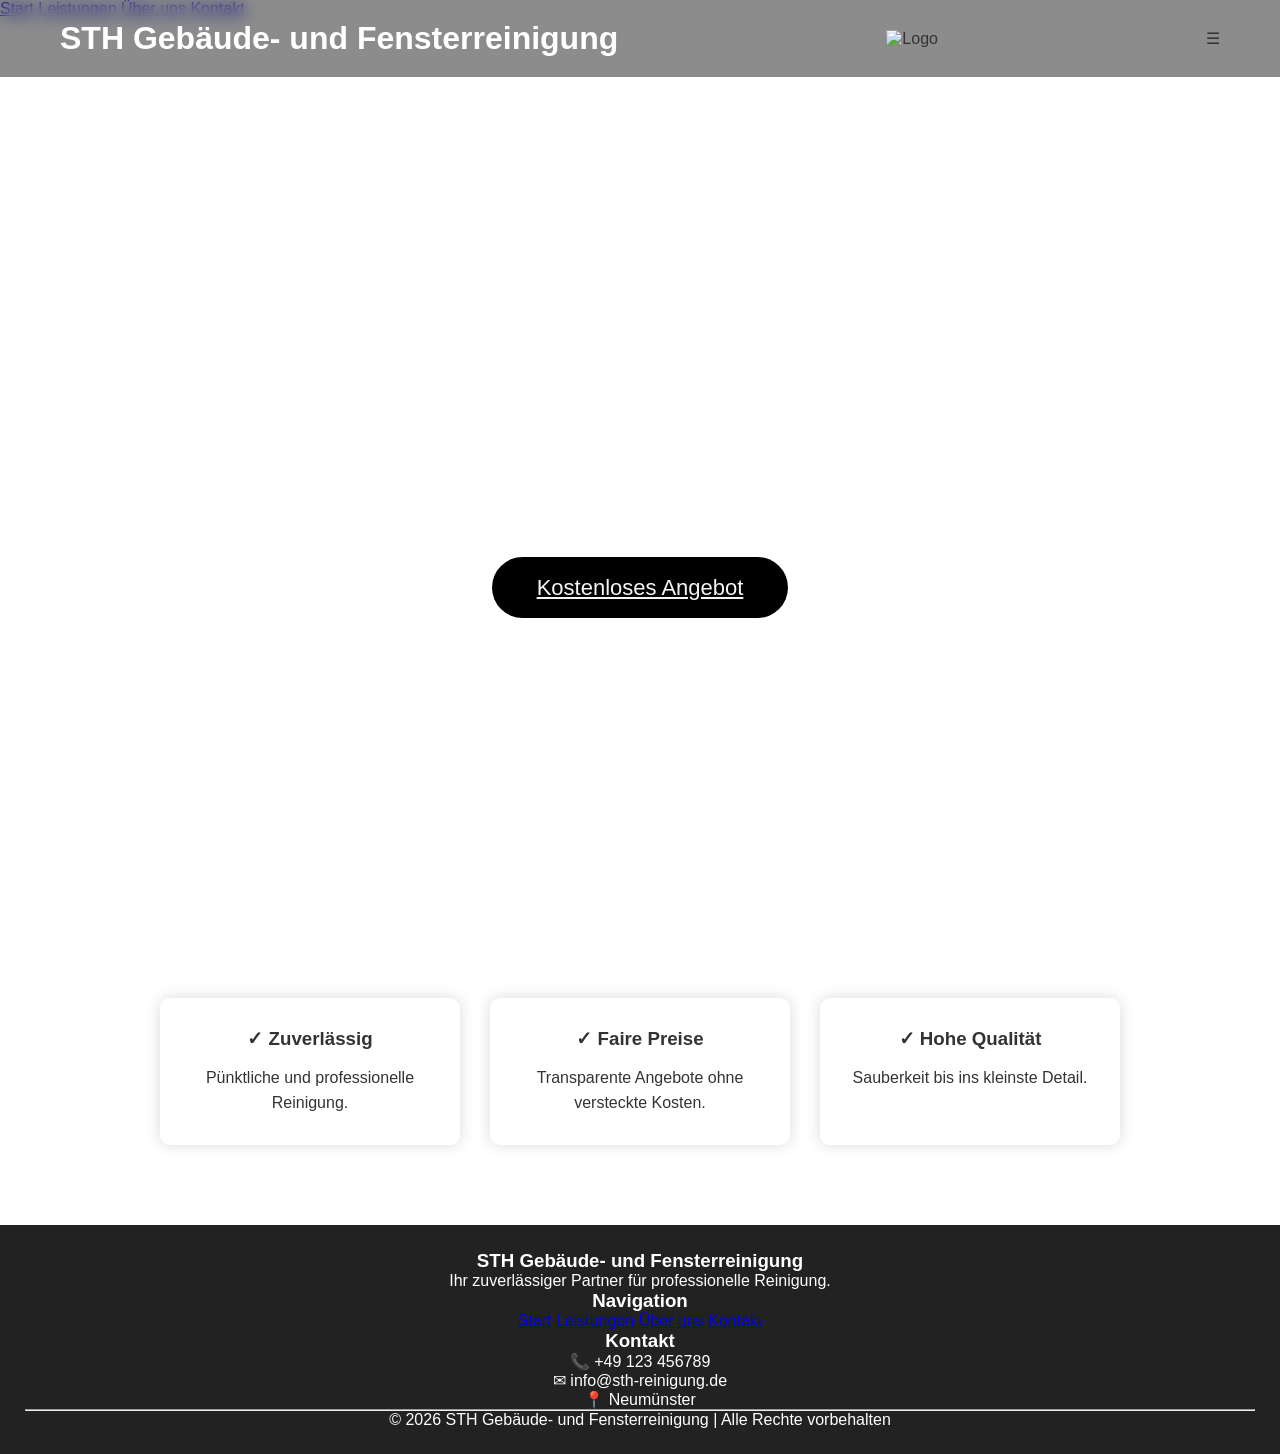
==== index.html @ c325582c "Add files via upload" ====
<!DOCTYPE html>
<html lang="de">
<head>
    <meta charset="UTF-8">
    <meta name="viewport" content="width=device-width, initial-scale=1.0">
    <title>STH Gebäude- und Fensterreinigung</title>

    <link rel="stylesheet" href="style.css">
</head>

<body>

    <nav>

    <h1>STH Gebäude- und Fensterreinigung</h1>

    <div class="logo">
        <img src="images/neuesLogo.png" alt="Logo">
    </div>

    <div class="hamburger" id="hamburger">
        ☰
    </div>

</nav>

<div class="mobile-menu" id="mobileMenu">

    <a href="index.html">Start</a>
    <a href="leistungen.html">Leistungen</a>
    <a href="ueber-uns.html">Über uns</a>
    <a href="kontakt.html">Kontakt</a>

</div>
    <header class="hero">

        <div class="hero-content">

            <h2>Ihr Partner für professionelle Reinigung</h2>

            <p>
                Zuverlässig • Gründlich • Preiswert
            </p>

            <a href="kontakt.html" class="btn">
                Kostenloses Angebot
            </a>

        </div>

    </header>
    

    <section class="vorteile">

        <div class="box">
            <h3>✓ Zuverlässig</h3>
            <p>Pünktliche und professionelle Reinigung.</p>
        </div>

        <div class="box">
            <h3>✓ Faire Preise</h3>
            <p>Transparente Angebote ohne versteckte Kosten.</p>
        </div>

        <div class="box">
            <h3>✓ Hohe Qualität</h3>
            <p>Sauberkeit bis ins kleinste Detail.</p>
        </div>

    </section>

 <footer>

    <div class="footer-container">

        <div class="footer-links">

            <h3>STH Gebäude- und Fensterreinigung</h3>

            <p>Ihr zuverlässiger Partner für professionelle Reinigung.</p>

        </div>

        <div class="footer-links">

            <h3>Navigation</h3>

            <a href="index.html">Start</a>
            <a href="leistungen.html">Leistungen</a>
            <a href="ueber-uns.html">Über uns</a>
            <a href="kontakt.html">Kontakt</a>

        </div>

        <div class="footer-links">

            <h3>Kontakt</h3>

            <p>📞 +49 123 456789</p>
            <p>✉ info@sth-reinigung.de</p>
            <p>📍 Neumünster</p>

        </div>

    </div>

    <hr>

    <p class="copyright">
        © 2026 STH Gebäude- und Fensterreinigung | Alle Rechte vorbehalten
    </p>

</footer>

    <script src="script.js"></script>

</body>
</html>
---- style.css ----
* {
    margin: 0;
    padding: 0;
    box-sizing: border-box;
}

body{
    font-family: Arial, Helvetica, sans-serif;
    color: #333;
}

/* ---------------- Navigation ---------------- */

nav{
    position: fixed;
    top: 0;
    width: 100%;
    padding: 20px 60px;
    display: flex;
    justify-content: space-between;
    align-items: center;
    background: rgba(0,0,0,0.45);
    backdrop-filter: blur(8px);
}

nav h1{
    color: white;
    font-size: 32px;
}

.menu a{
    color: white;
    text-decoration: none;
    margin-left: 30px;
    font-size: 18px;
    transition: .3s;
}

.menu a:hover{
    color: #7CFC00;
}

/* ---------------- Hero ---------------- */

.hero{
    height: 100vh;
    background-image: url("/images/start.jpg");
    background-size: cover;
    background-position: center;
    display: flex;
    justify-content: center;
    align-items: center;
}

.hero-content{
    text-align:center;
    color:white;
}

.hero h2{
    font-size: 64px;
    max-width: 900px;
    margin: 0 auto 20px;
}

.hero p{
    font-size: 28px;
    margin-bottom: 40px;
}

/* ---------------- Button ---------------- */

.btn{

    background:black;
    color: whitesmoke;

    padding:18px 45px;

    border-radius:50px;

    font-size:22px;

}
.btn:hover{
    background: green;
    transform: scale(1.05);
}

/* ---------------- Vorteile ---------------- */

.vorteile{
    padding: 80px;
    display: flex;
    justify-content: center;
    gap: 30px;
}

.box{
    width: 300px;
    background: white;
    padding: 30px;
    border-radius: 10px;
    text-align: center;
    box-shadow: 0px 0px 15px rgba(0,0,0,.15);
}

.box h3{
    margin-bottom: 15px;
}

.box p{
    line-height: 25px;
}

/* ---------------- Footer ---------------- */

footer{
    background: #222;
    color: white;
    text-align: center;
    padding: 25px;
}

/* ---------------- Responsive ---------------- */

@media(max-width:900px){

    nav{
        flex-direction: column;
    }

    .menu{
        margin-top:20px;
    }

    .vorteile{
        flex-direction: column;
        align-items:center;
    }

    .hero h2{
        font-size:35px;
    }

}
/* Leistungen */

.leistungen{
    padding:140px 80px 80px;
    text-align:center;
}

.leistungen h2{
    font-size:45px;
    margin-bottom:50px;
}

.karten{
    display:flex;
    flex-wrap:wrap;
    justify-content:center;
    gap:30px;
}

.karte{
    width:320px;
    background:white;
    padding:30px;
    border-radius:12px;
    box-shadow:0 0 15px rgba(0,0,0,.15);
    transition:.3s;
}

.karte:hover{
    transform:translateY(-8px);
}

.karte h3{
    margin-bottom:15px;
}

.karte p{
    line-height:26px;
}
/* Kontakt */

.kontakt{

    padding:140px 80px;

}

.kontakt h2{

    text-align:center;
    font-size:45px;
    margin-bottom:20px;

}

.kontakt > p{

    text-align:center;
    margin-bottom:60px;

}

.kontakt-container{

    display:flex;
    justify-content:space-between;
    gap:60px;
    align-items:flex-start;

}

.kontakt-info{

    width:40%;
    background:white;
    padding:40px;
    border-radius:10px;
    box-shadow:0 0 15px rgba(0,0,0,.15);

}

.kontakt-info h3{

    margin-bottom:25px;

}

.kontakt-info p{

    margin:20px 0;

}

form{

    width:60%;
    display:flex;
    flex-direction:column;
    gap:20px;

}

form input,
form textarea{

    padding:15px;
    border:1px solid #ccc;
    border-radius:8px;
    font-size:16px;

}

form textarea{

    resize:none;

}

form button{

    background:#7CFC00;
    border:none;
    padding:15px;
    font-size:18px;
    border-radius:8px;
    cursor:pointer;
    transition:.3s;

}

form button:hover{

    background:#63c700;

}

/* ---------------- Über uns ---------------- */

.ueber-uns {
    padding: 140px 80px 80px;
    text-align: center;
}

.ueber-uns h2 {
    font-size: 45px;
    margin-bottom: 30px;
}

.ueber-uns p {
    max-width: 800px;
    margin: 20px auto;
    line-height: 30px;
}

.team {
    width: 500px;
    max-width: 100%;
    border-radius: 10px;
    margin: 40px 0;
}

.ueber-uns h3 {
    margin-top: 40px;
    margin-bottom: 20px;
    font-size: 30px;
}

.werte {
    display: flex;
    justify-content: center;
    gap: 30px;
    margin: 50px 0;
    flex-wrap: wrap;
}

.wert {
    width: 300px;
    background: white;
    padding: 30px;
    border-radius: 10px;
    box-shadow: 0 0 15px rgba(0,0,0,0.15);
}

.wert h3 {
    margin-bottom: 15px;
}

.wert p {
    line-height: 25px;
}
.ueber-hero {
    height: 500px;
    background:
        linear-gradient(rgba(0,0,0,.45), rgba(0,0,0,.45)),
        url("/images/uberuns.jpg");

    background-size: cover;
    background-position: center;
    display: flex;
    justify-content: center;
    align-items: center;
}

.ueber-hero h2 {
    color: white;
    font-size: 60px;
    background: rgba(0,0,0,.5);
    padding: 20px 40px;
    border-radius: 10px;
}
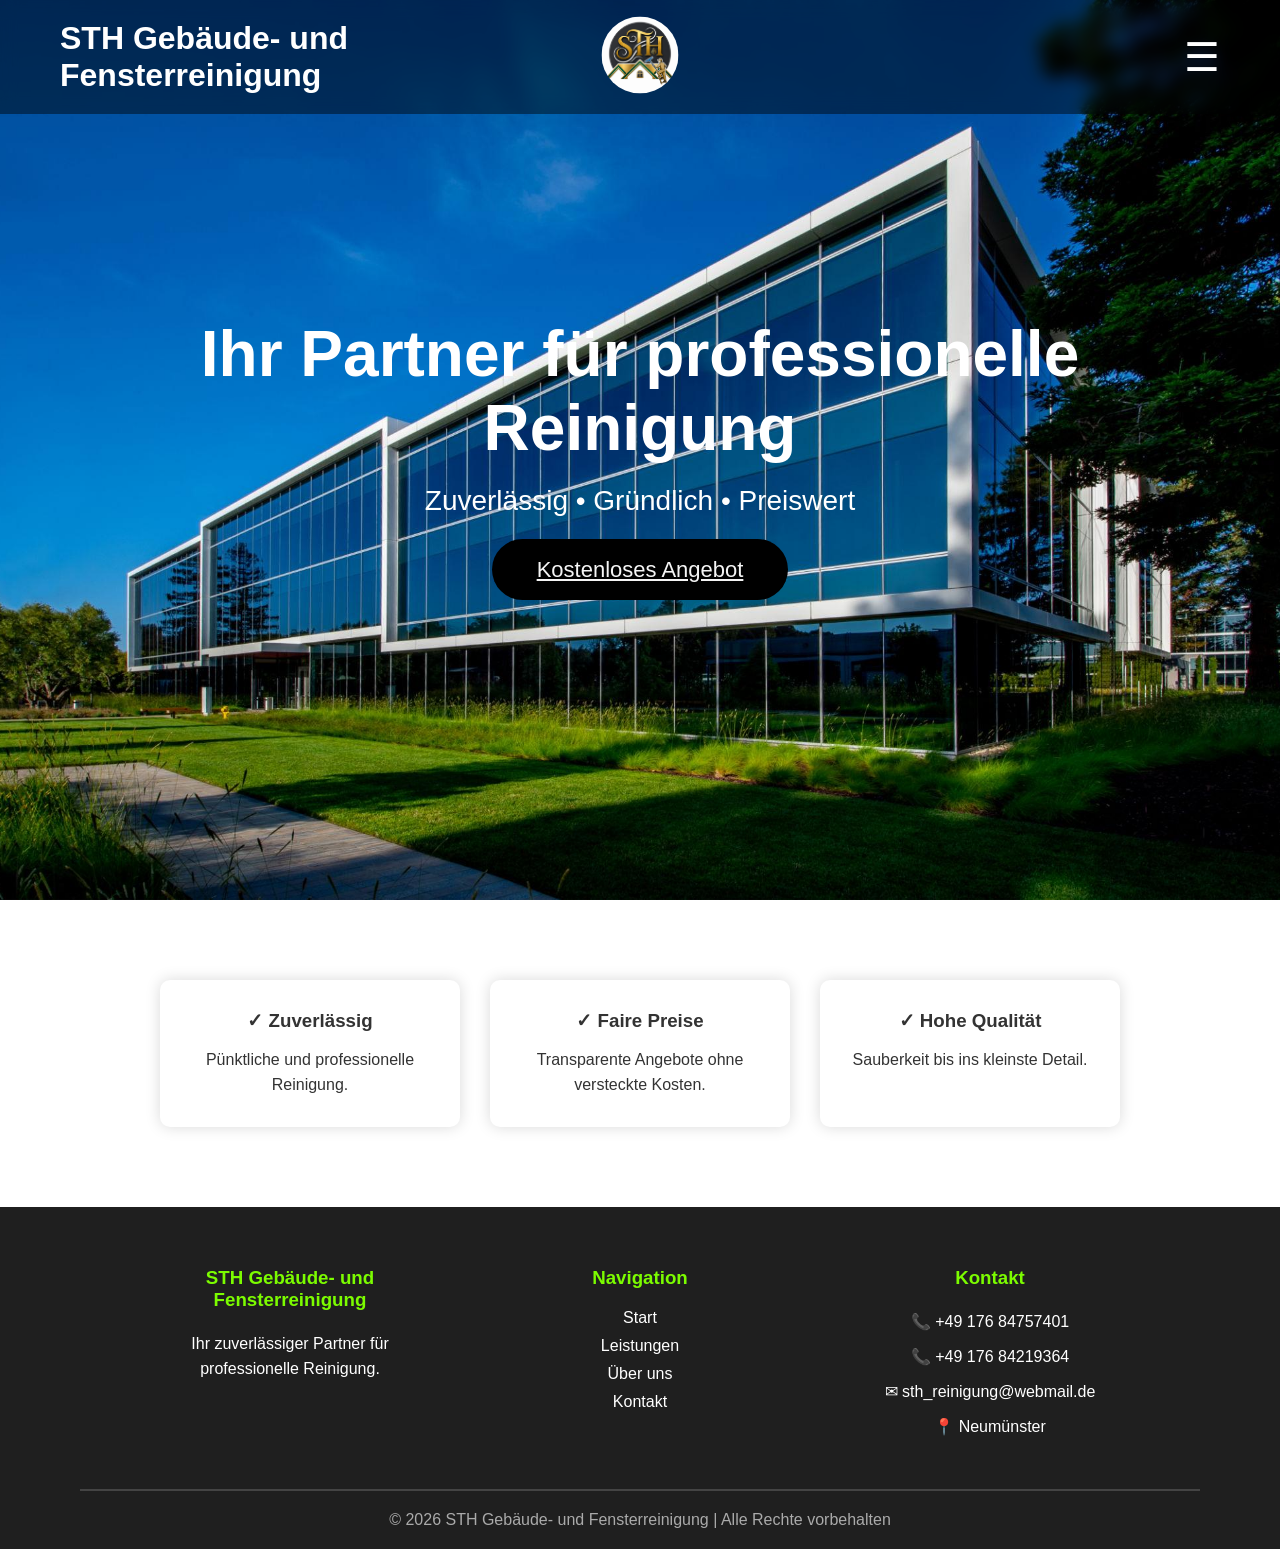
==== commit f849a9b0: "Update index.html" ====
--- a/index.html
+++ b/index.html
@@ -97,8 +97,9 @@
 
             <h3>Kontakt</h3>
 
-            <p>📞 +49 123 456789</p>
-            <p>✉ info@sth-reinigung.de</p>
+            <p>📞 +49 176 84757401</p>
+            <p>📞 +49 176 84219364</p>
+            <p>✉ sth_reinigung@webmail.de</p>
             <p>📍 Neumünster</p>
 
         </div>
@@ -116,4 +117,4 @@
     <script src="script.js"></script>
 
 </body>
-</html>+</html>
--- a/style.css
+++ b/style.css
@@ -16,23 +16,82 @@
     top: 0;
     width: 100%;
     padding: 20px 60px;
-    display: flex;
-    justify-content: space-between;
+
+    display: grid;
+    grid-template-columns: 1fr auto 1fr;
     align-items: center;
-    background: rgba(0,0,0,0.45);
+
+    background: rgba(0,0,0,.45);
     backdrop-filter: blur(8px);
 }
-
 nav h1{
-    color: white;
-    font-size: 32px;
+    color:white;
+    font-size:32px;
+    justify-self:start;
+}
+
+.logo{
+    justify-self:center;
+}
+
+.logo img{
+    width:70px;
+    height:70px;
+    border-radius:50%;
+    object-fit:cover;
+    transform: scale(1.1);
+}
+.hamburger{
+    justify-self:end;
+    color:white;
+    font-size:40px;
+    cursor:pointer;
+    user-select:none;
+    transition: .3s;
+}
+
+.mobile-menu{
+    display:none;
+    position:fixed;
+    top:105px;
+    right:30px;
+
+    width:220px;
+
+    background:white;
+    border-radius:12px;
+    overflow:hidden;
+
+    box-shadow:0 10px 25px rgba(0,0,0,.25);
+
+    z-index:999;
+}
+
+.mobile-menu a{
+    display:block;
+    padding:18px;
+    color:#333;
+    text-decoration:none;
+    border-bottom:1px solid #eee;
+}
+
+.mobile-menu a:last-child{
+    border-bottom:none;
+}
+
+.mobile-menu a:hover{
+    background:#f3f3f3;
+}
+
+.menu{
+    justify-self:end;
 }
 
 .menu a{
-    color: white;
-    text-decoration: none;
-    margin-left: 30px;
-    font-size: 18px;
+    color:white;
+    text-decoration:none;
+    margin-left:30px;
+    font-size:18px;
     transition: .3s;
 }
 
@@ -44,7 +103,7 @@
 
 .hero{
     height: 100vh;
-    background-image: url("/images/start.jpg");
+    background-image: url("images/start.jpg");
     background-size: cover;
     background-position: center;
     display: flex;
@@ -80,6 +139,7 @@
     border-radius:50px;
 
     font-size:22px;
+    transition: .3s;
 
 }
 .btn:hover{
@@ -338,7 +398,7 @@
     height: 500px;
     background:
         linear-gradient(rgba(0,0,0,.45), rgba(0,0,0,.45)),
-        url("/images/uberuns.jpg");
+        url("images/wagen.jpg");
 
     background-size: cover;
     background-position: center;
@@ -349,8 +409,72 @@
 
 .ueber-hero h2 {
     color: white;
-    font-size: 60px;
+    font-size: 40px;
     background: rgba(0,0,0,.5);
-    padding: 20px 40px;
+    padding: 20px 20px;
     border-radius: 10px;
-}+}
+/* ---------- Footer ---------- */
+
+footer{
+    background:#1f1f1f;
+    color:white;
+    padding:60px 80px 20px;
+}
+
+.footer-container{
+    display:flex;
+    justify-content:center;
+    align-items:flex-start;
+    gap:50px;
+    flex-wrap:wrap;
+}
+
+.footer-links{
+    width:300px;
+    text-align:center;
+}
+
+.footer-links h3{
+    margin-bottom:20px;
+    color:#7CFC00;
+}
+
+.footer-links p{
+    margin-bottom:10px;
+    line-height:25px;
+}
+
+.footer-links a{
+    display:block;
+    color:white;
+    text-decoration:none;
+    margin-bottom:10px;
+}
+
+.footer-links a:hover{
+    color:#7CFC00;
+}
+
+footer hr{
+    margin:40px 0 20px;
+    border:1px solid #444;
+}
+
+.copyright{
+    text-align:center;
+    color:#aaa;
+}
+@media (max-width: 768px) {
+
+    .kontakt-container {
+        flex-direction: column;
+    }
+
+    .kontakt-info,
+    form {
+        width: 100%;
+        box-sizing: border-box;
+    }
+
+}
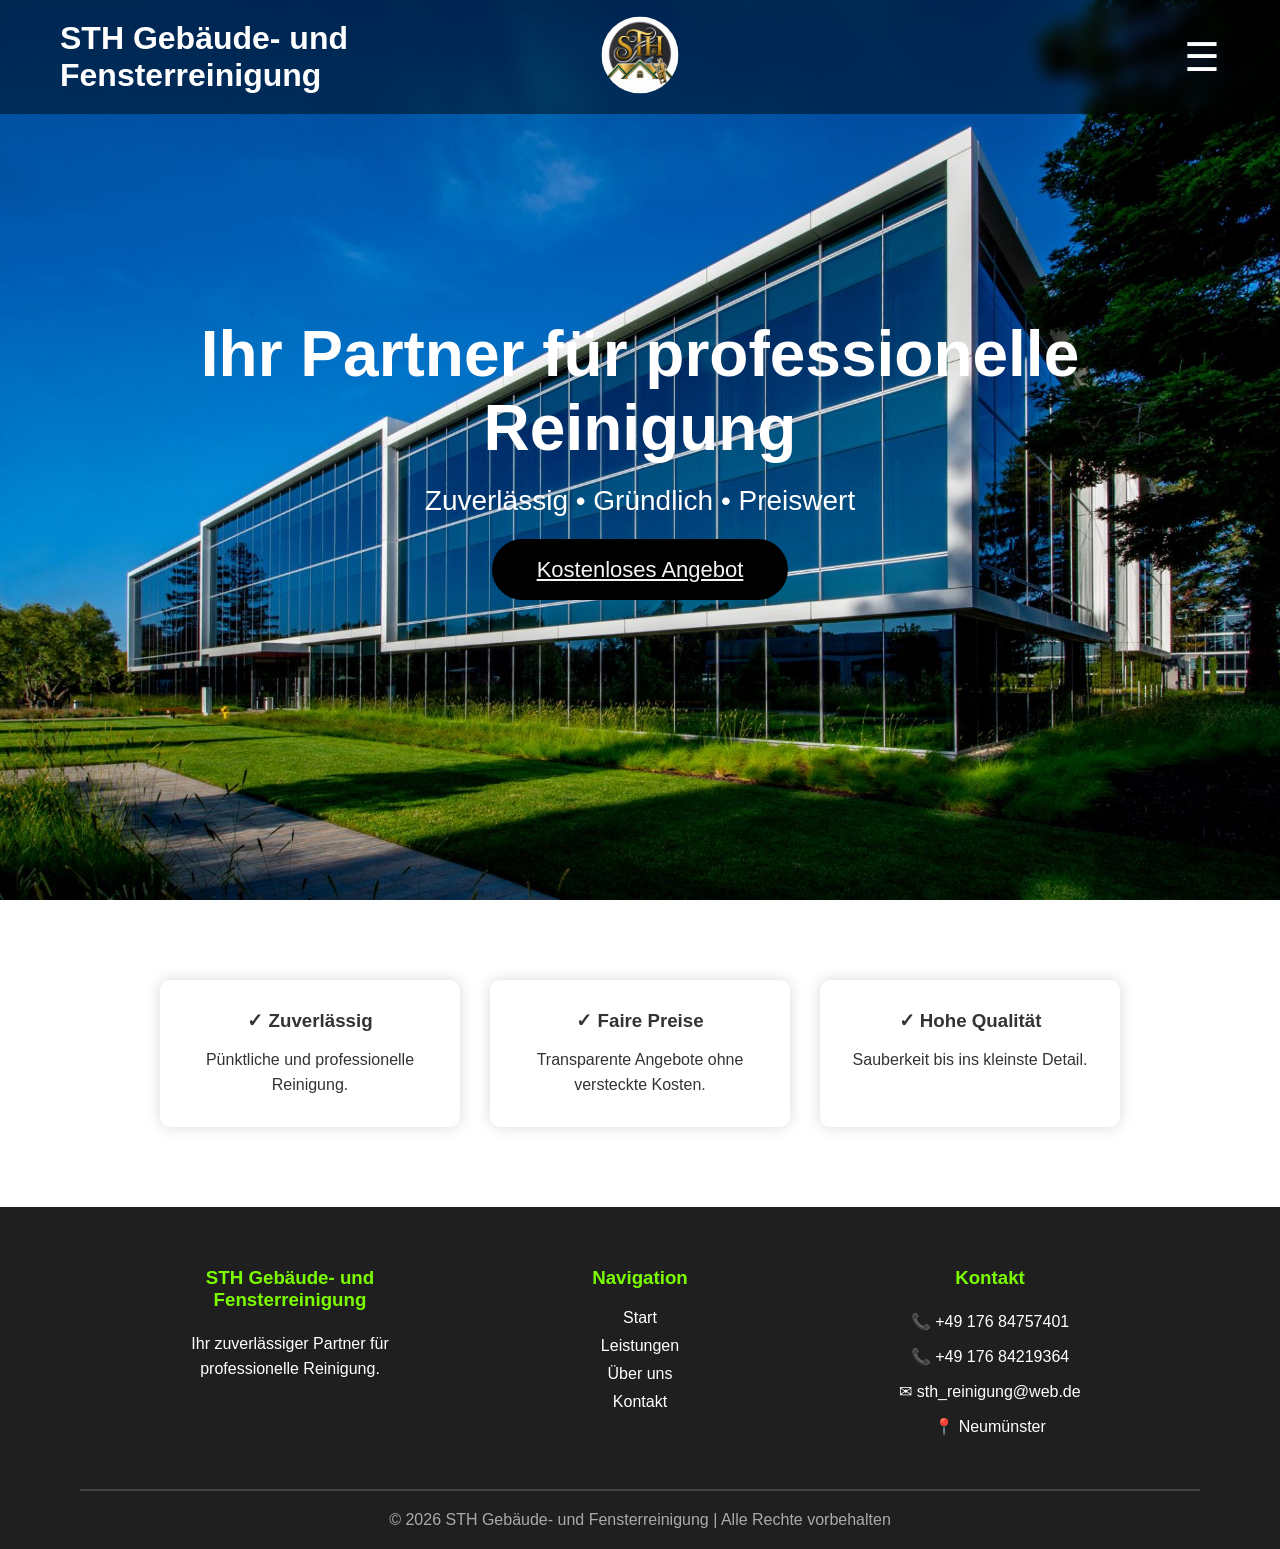
==== commit 2c99f37c: "Update index.html" ====
--- a/index.html
+++ b/index.html
@@ -99,7 +99,7 @@
 
             <p>📞 +49 176 84757401</p>
             <p>📞 +49 176 84219364</p>
-            <p>✉ sth_reinigung@webmail.de</p>
+            <p>✉ sth_reinigung@web.de</p>
             <p>📍 Neumünster</p>
 
         </div>
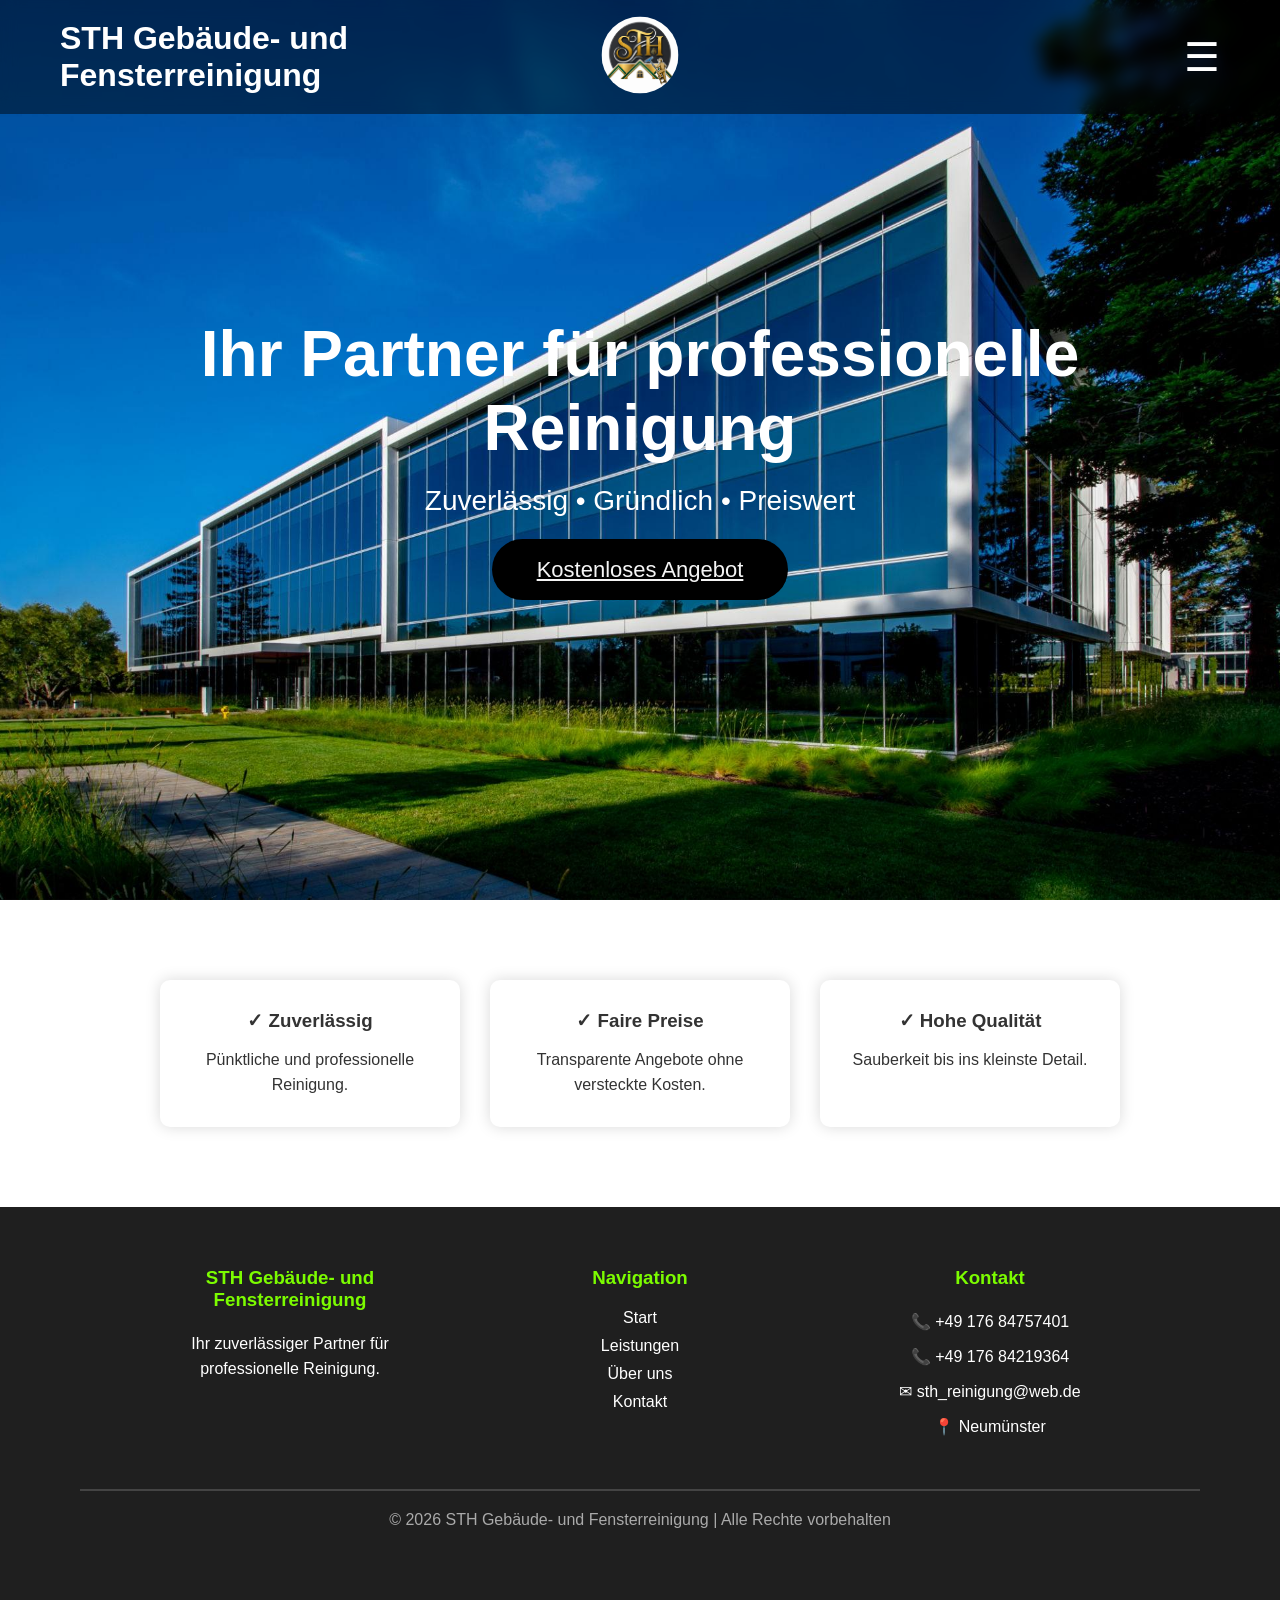
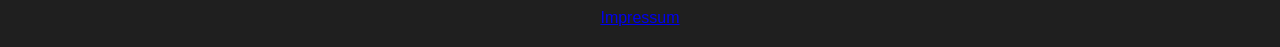
==== commit d35e582c: "Update index.html" ====
--- a/index.html
+++ b/index.html
@@ -116,5 +116,9 @@
 
     <script src="script.js"></script>
 
+<footer>
+    <a href="impressum.html">Impressum</a>
+</footer>
+
 </body>
 </html>
